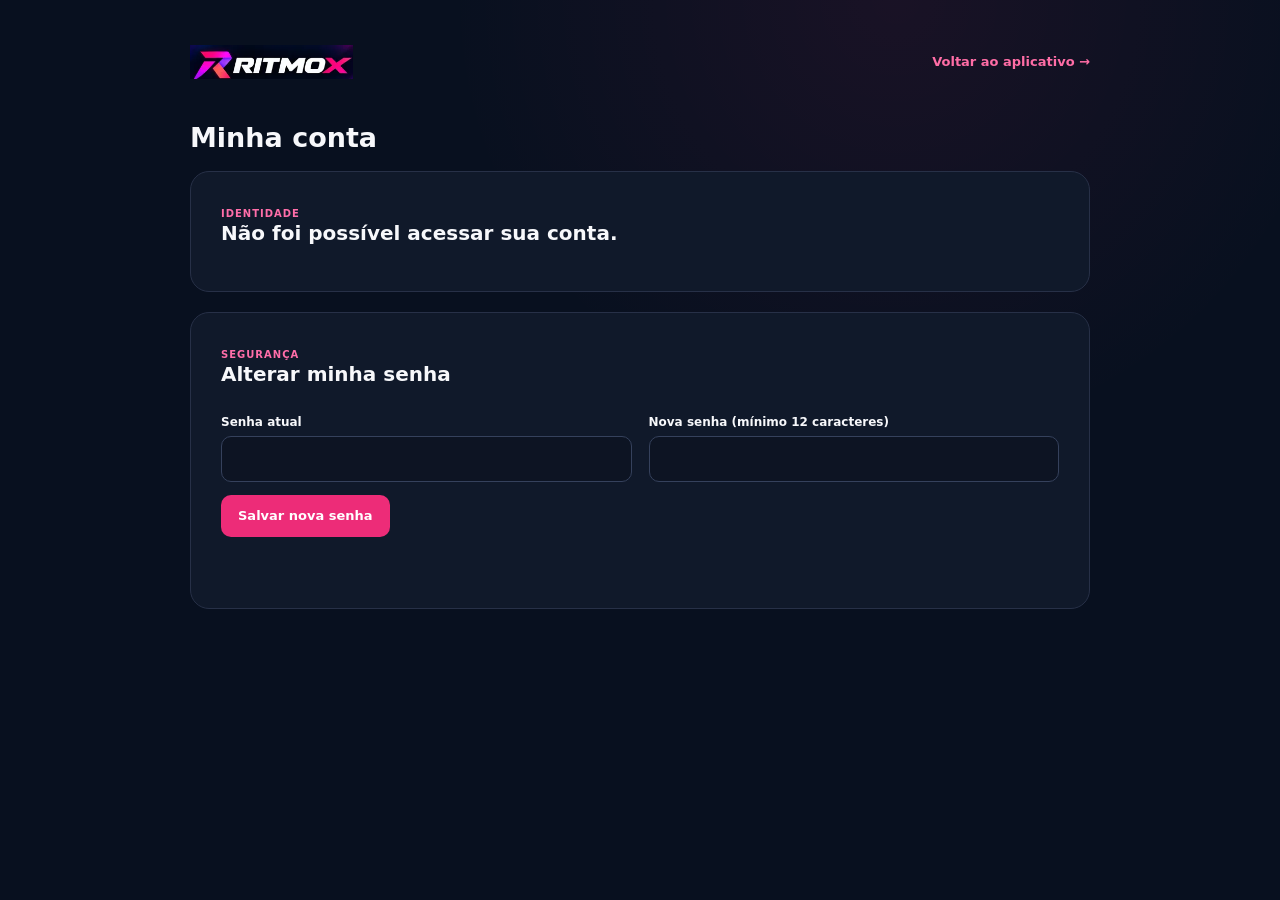
==== static/account.html @ 094fb9ff "feat(ui): gerenciamento de usuários e troca de senha para RITMOX" ====
<!doctype html>
<html lang="pt-BR">
<head>
  <meta charset="utf-8"><meta name="viewport" content="width=device-width,initial-scale=1">
  <meta name="robots" content="noindex,nofollow"><meta name="theme-color" content="#08101f">
  <title>RITMOX | Minha conta</title>
  <link rel="icon" href="/static/assets/validated/ritmox-r-favicon.png" type="image/png">
  <style>
    :root{font-family:Inter,system-ui,sans-serif;color:#f7f8fb;background:#08101f;color-scheme:dark}
    *{box-sizing:border-box}body{margin:0;padding:clamp(15px,4vw,45px);background:radial-gradient(circle at 70% 0%,rgba(255,45,122,.07),transparent 40%)}
    main{max-width:900px;margin:0 auto}.top{display:flex;justify-content:space-between;align-items:center;gap:14px;padding-bottom:25px}
    .logo{width:163px;max-width:50%;height:auto}.back{color:#ff6da6;text-decoration:none;font-size:13px;font-weight:700}
    .card{background:#10192a;border:1px solid #273047;border-radius:19px;padding:clamp(20px,3vw,30px);margin:0 0 20px}
    h1{font-size:27px}h2{font-size:20px;margin-top:0}h3{font-size:15px}
    p,.muted{color:#9daabe;line-height:1.6;font-size:13px}
    .group{display:grid;grid-template-columns:1fr 1fr;gap:17px}
    label{display:block;font-size:12px;font-weight:700;margin:12px 0 7px}
    input{width:100%;border-radius:10px;border:1px solid #35415c;background:#0d1423;color:white;padding:12px 13px;min-height:46px;font:inherit}
    button{border:0;background:#ed2c78;border-radius:10px;min-height:42px;padding:10px 17px;color:white;font:inherit;font-size:13px;font-weight:750;cursor:pointer;margin-top:13px}
    button:disabled{opacity:.6;cursor:wait}.danger{background:#58273c}.tag{font-size:10px;letter-spacing:1px;font-weight:850;color:#ff6ea9}
    .row{display:flex;align-items:center;justify-content:space-between;gap:12px;border-top:1px solid #29334a;padding:12px 0}.row:first-child{border-top:0}
    .row strong{display:block;font-size:13px}.row small{font-size:11px;color:#abb8c9}
    .msg{min-height:18px;color:#ff89b3;font-size:12px;margin-top:11px}.ok{color:#7de9b2}
    @media(max-width:640px){.group{grid-template-columns:1fr}h1{font-size:23px}.row{align-items:flex-start}}
  </style>
</head>
<body>
<main>
  <div class="top"><img class="logo" src="/static/assets/validated/ritmox-logo.webp" alt="RITMOX"><a class="back" href="/">Voltar ao aplicativo →</a></div>
  <h1>Minha conta</h1>
  <section class="card">
    <span class="tag">IDENTIDADE</span>
    <h2 id="me-name">Carregando...</h2>
    <p id="me-email"></p>
  </section>
  <section class="card">
    <span class="tag">SEGURANÇA</span>
    <h2>Alterar minha senha</h2>
    <form id="password-form">
      <div class="group">
        <div><label for="current-password">Senha atual</label><input id="current-password" type="password" autocomplete="current-password" required></div>
        <div><label for="new-password">Nova senha (mínimo 12 caracteres)</label><input id="new-password" type="password" minlength="12" autocomplete="new-password" required></div>
      </div>
      <button type="submit">Salvar nova senha</button>
      <p class="msg" id="password-message" role="status"></p>
    </form>
  </section>
  <section id="admin" hidden>
    <section class="card">
      <span class="tag">ADMINISTRAÇÃO</span>
      <h2>Gerenciar usuários</h2>
      <p>Cadastre o acesso de cada aluno. Cada conta terá perfil, histórico de treinos e anamnese totalmente separados.</p>
      <div id="users"></div>
    </section>
    <section class="card">
      <span class="tag">NOVO USUÁRIO</span>
      <h2>Cadastrar acesso</h2>
      <form id="user-form">
        <div class="group">
          <div><label for="user-name">Nome</label><input id="user-name" required minlength="2" maxlength="160" placeholder="Nome completo"></div>
          <div><label for="user-email">E-mail</label><input id="user-email" type="email" required maxlength="220" placeholder="aluno@exemplo.com"></div>
        </div>
        <label for="user-password">Senha inicial (mínimo 12 caracteres)</label>
        <input id="user-password" type="password" minlength="12" required autocomplete="new-password">
        <p>Informe a senha inicial ao usuário por um canal privado. Ele poderá alterá-la depois do primeiro acesso.</p>
        <button type="submit">Criar usuário</button>
        <p class="msg" id="user-message" role="status"></p>
      </form>
    </section>
  </section>
</main>
<script>
  let csrf="", me=null;
  const $=id=>document.getElementById(id);
  const escapeText=value=>String(value??"");
  async function api(path,method="GET",body=null){
    const headers={"Content-Type":"application/json"};
    if(method!=="GET")headers["X-CSRF-Token"]=csrf;
    const res=await fetch(path,{method,credentials:"same-origin",cache:"no-store",headers,body:body===null?undefined:JSON.stringify(body)});
    if(res.status===401){location.replace("/login");throw Error("Sessão expirada");}
    const data=await res.json().catch(()=>({}));
    if(!res.ok)throw Error(data.detail||"Não foi possível concluir a operação.");
    return data;
  }
  async function loadUsers(){
    const users=await api("/api/auth/users");
    $("users").replaceChildren();
    for(const user of users){
      const row=document.createElement("div");row.className="row";
      const info=document.createElement("div");
      const title=document.createElement("strong");title.textContent=user.name;
      const detail=document.createElement("small");detail.textContent=user.email+" · "+(user.active?"Ativo":"Desativado")+(user.is_admin?" · Administrador":"");
      info.append(title,detail);row.append(info);
      if(user.active && !user.is_admin && user.id!==me.id){
        const button=document.createElement("button");button.className="danger";button.textContent="Desativar";
        button.onclick=async()=>{
          if(!confirm("Desativar o acesso de "+user.name+"? Os dados serão preservados."))return;
          button.disabled=true;
          try{await api("/api/auth/users/"+user.id+"/disable","POST",{});await loadUsers();}
          catch(e){alert(e.message);button.disabled=false}
        };
        row.append(button);
      }
      $("users").append(row);
    }
  }
  $("password-form").addEventListener("submit",async event=>{
    event.preventDefault();
    const btn=event.target.querySelector("button"),msg=$("password-message");
    btn.disabled=true;msg.textContent="";msg.classList.remove("ok");
    try{
      await api("/api/auth/change-password","POST",{
        current_password:$("current-password").value,new_password:$("new-password").value
      });
      event.target.reset();msg.textContent="Senha atualizada.";msg.classList.add("ok");
    }catch(e){msg.textContent=e.message}finally{btn.disabled=false}
  });
  $("user-form").addEventListener("submit",async event=>{
    event.preventDefault();
    const btn=event.target.querySelector("button"),msg=$("user-message");
    btn.disabled=true;msg.textContent="";msg.classList.remove("ok");
    try{
      const user=await api("/api/auth/users","POST",{
        name:$("user-name").value,email:$("user-email").value,password:$("user-password").value
      });
      event.target.reset();msg.textContent="Usuário "+user.name+" cadastrado.";msg.classList.add("ok");
      await loadUsers();
    }catch(e){msg.textContent=e.message}finally{btn.disabled=false}
  });
  (async()=>{
    try{
      me=await api("/api/auth/me");csrf=me.csrf;
      $("me-name").textContent=me.name;
      $("me-email").textContent=me.email;
      if(me.is_admin){$("admin").hidden=false;await loadUsers();}
    }catch(e){$("me-name").textContent="Não foi possível acessar sua conta."}
  })();
</script>
</body>
</html>
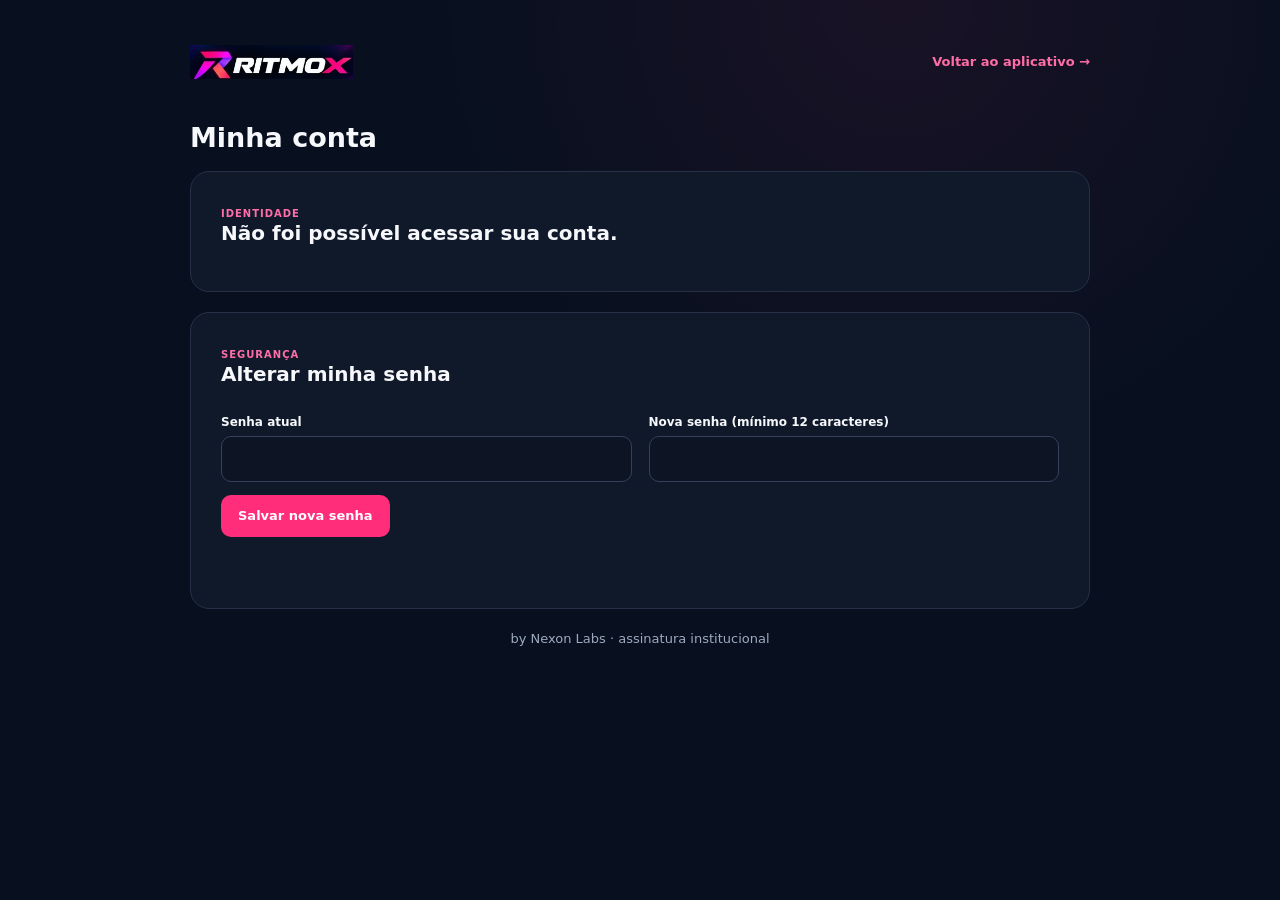
==== commit 9040f924: "feat(brand): aplicar cores e assets globais em static/account.html" ====
--- a/static/account.html
+++ b/static/account.html
@@ -6,6 +6,9 @@
   <title>RITMOX | Minha conta</title>
   <link rel="icon" href="/static/assets/validated/ritmox-r-favicon.png" type="image/png">
   <style>
+    :root{--ritmox-primary:#ff2d7a;--ritmox-secondary:#00e5ff}
+    .card button:not(.danger){background:var(--ritmox-primary)}
+    .tag,.back{color:var(--ritmox-primary)}
     :root{font-family:Inter,system-ui,sans-serif;color:#f7f8fb;background:#08101f;color-scheme:dark}
     *{box-sizing:border-box}body{margin:0;padding:clamp(15px,4vw,45px);background:radial-gradient(circle at 70% 0%,rgba(255,45,122,.07),transparent 40%)}
     main{max-width:900px;margin:0 auto}.top{display:flex;justify-content:space-between;align-items:center;gap:14px;padding-bottom:25px}
@@ -68,6 +71,7 @@
       </form>
     </section>
   </section>
+  <p class="muted" style="text-align:center;margin-bottom:25px">by Nexon Labs · assinatura institucional</p>
 </main>
 <script>
   let csrf="", me=null;
@@ -136,5 +140,6 @@
     }catch(e){$("me-name").textContent="Não foi possível acessar sua conta."}
   })();
 </script>
+  <script src="/static/brand.js?v=multiuser-brand-v1"></script>
 </body>
 </html>
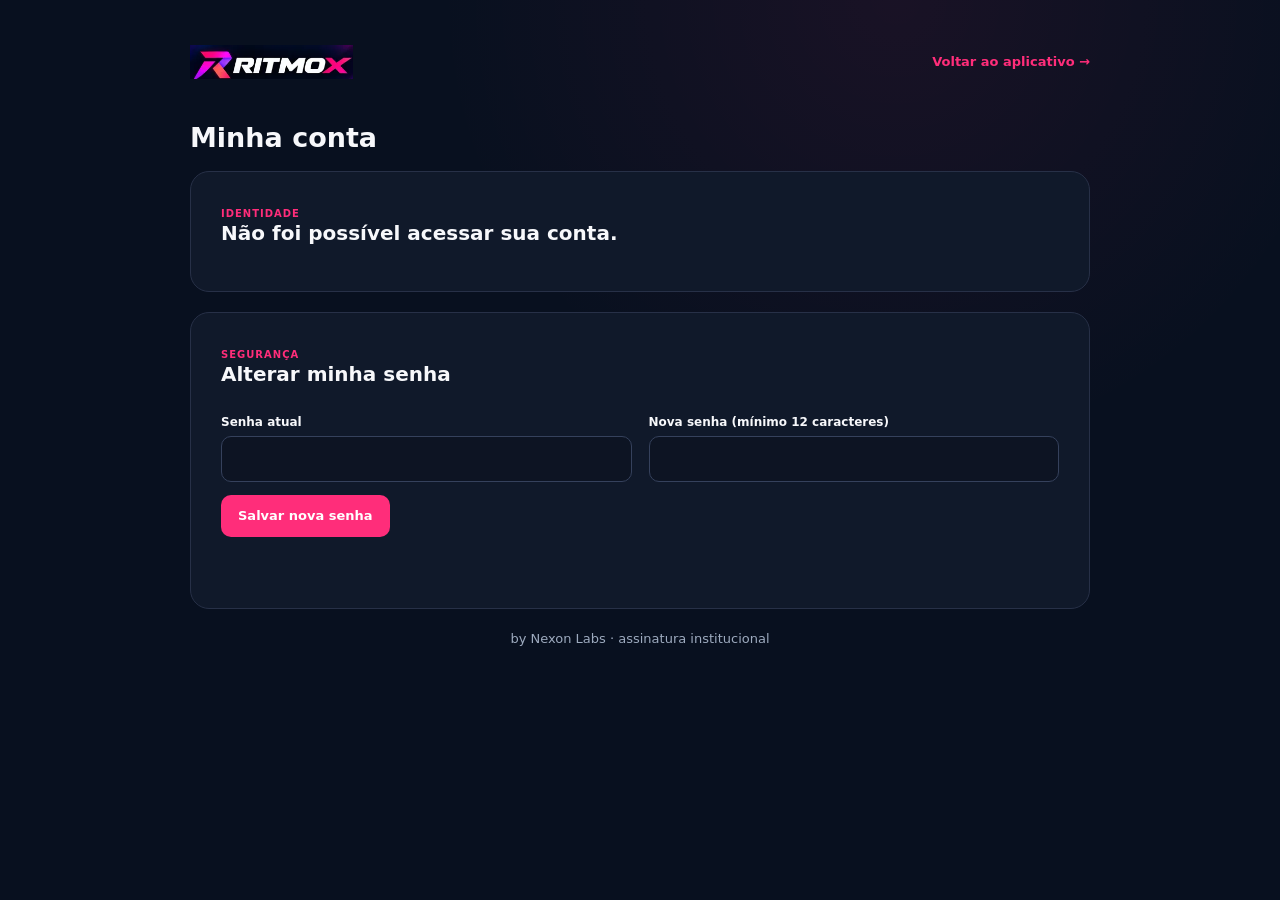
==== commit 4cd27adf: "fix(brand): garantir precedência das cores configuráveis" ====
--- a/static/account.html
+++ b/static/account.html
@@ -24,7 +24,20 @@
     .row{display:flex;align-items:center;justify-content:space-between;gap:12px;border-top:1px solid #29334a;padding:12px 0}.row:first-child{border-top:0}
     .row strong{display:block;font-size:13px}.row small{font-size:11px;color:#abb8c9}
     .msg{min-height:18px;color:#ff89b3;font-size:12px;margin-top:11px}.ok{color:#7de9b2}
+    select{width:100%;min-height:44px;border-radius:10px;border:1px solid #35415c;background:#0d1423;color:white;font:inherit;padding:8px}
+    input[type=color]{padding:4px;width:100%;height:47px}
+    input[type=file]{padding:10px 8px;font-size:12px}
+    input[type=checkbox]{width:17px;height:17px;min-height:0;accent-color:var(--ritmox-primary);flex:0 0 17px}
+    .tick{display:inline-flex;gap:8px;align-items:center;font-size:12px;margin:10px 16px 4px 0;color:#b7c6d8}
+    .row-checks{display:flex;gap:14px;flex-wrap:wrap;justify-content:flex-end;align-items:center}
+    .row-checks label{display:inline-flex;align-items:center;gap:8px;margin:0;font-size:12px;font-weight:500;color:#b5c4d6}
+    .row-checks input{margin:0}
+    .row small{display:block}
+    .row[aria-disabled=true]{opacity:.6}
+
     @media(max-width:640px){.group{grid-template-columns:1fr}h1{font-size:23px}.row{align-items:flex-start}}
+    .card button:not(.danger){background:var(--ritmox-primary)}
+    .tag,.back{color:var(--ritmox-primary)}
   </style>
 </head>
 <body>
@@ -70,6 +83,47 @@
         <p class="msg" id="user-message" role="status"></p>
       </form>
     </section>
+    <section class="card">
+      <span class="tag">ADMINISTRAÇÃO · MÓDULOS</span>
+      <h2>Módulos da plataforma</h2>
+      <p>Habilite ou oculte funcionalidades para toda a plataforma. Início e Perfil são essenciais e permanecem disponíveis.</p>
+      <div id="global-module-list"></div>
+      <p id="module-message" class="msg" role="status"></p>
+    </section>
+    <section class="card">
+      <span class="tag">ACESSOS INDIVIDUAIS</span>
+      <h2>Permissões por usuário</h2>
+      <p>Além das regras globais, defina quais módulos cada aluno poderá utilizar.</p>
+      <label for="module-user-select">Selecionar usuário</label>
+      <select id="module-user-select"><option value="">Selecione uma conta</option></select>
+      <div id="user-module-list"></div>
+      <p id="user-module-message" class="msg" role="status"></p>
+    </section>
+    <section class="card">
+      <span class="tag">ADMINISTRAÇÃO · IDENTIDADE VISUAL</span>
+      <h2>Personalização do RITMOX</h2>
+      <p>Altere as cores, a logo e o favicon para todos os usuários. A assinatura institucional <strong>by Nexon Labs</strong> é fixa e não pode ser removida.</p>
+      <form id="brand-form">
+        <div class="group">
+          <div><label for="brand-primary">Cor principal</label><input id="brand-primary" type="color" value="#ff2d7a"></div>
+          <div><label for="brand-secondary">Cor secundária</label><input id="brand-secondary" type="color" value="#00e5ff"></div>
+        </div>
+        <div class="group">
+          <div>
+            <label for="brand-logo">Logo do aplicativo (PNG ou WebP, até 350 KB)</label>
+            <input id="brand-logo" type="file" accept="image/png,image/webp">
+            <label class="tick"><input type="checkbox" id="remove-logo"> Restaurar logo padrão</label>
+          </div>
+          <div>
+            <label for="brand-favicon">Favicon (PNG ou WebP, até 350 KB)</label>
+            <input id="brand-favicon" type="file" accept="image/png,image/webp">
+            <label class="tick"><input type="checkbox" id="remove-favicon"> Restaurar favicon padrão</label>
+          </div>
+        </div>
+        <button type="submit">Salvar identidade visual</button>
+        <p id="brand-message" class="msg" role="status"></p>
+      </form>
+    </section>
   </section>
   <p class="muted" style="text-align:center;margin-bottom:25px">by Nexon Labs · assinatura institucional</p>
 </main>
@@ -89,6 +143,13 @@
   async function loadUsers(){
     const users=await api("/api/auth/users");
     $("users").replaceChildren();
+    const selector=$("module-user-select");
+    const selection=selector.value;
+    selector.replaceChildren(new Option("Selecione uma conta",""));
+    users.filter(user=>!user.is_admin).forEach(user=>{
+      selector.add(new Option(user.name+" · "+user.email,user.id));
+    });
+    if(users.some(user=>String(user.id)===selection))selector.value=selection;
     for(const user of users){
       const row=document.createElement("div");row.className="row";
       const info=document.createElement("div");
@@ -108,6 +169,117 @@
       $("users").append(row);
     }
   }
+  async function loadGlobalModules(){
+    const data=await api("/api/admin/modules");
+    const root=$("global-module-list");root.replaceChildren();
+    for(const item of data){
+      const row=document.createElement("div");row.className="row";
+      row.setAttribute("aria-disabled",String(item.required));
+      const info=document.createElement("div");
+      const title=document.createElement("strong");title.textContent=item.name;
+      const detail=document.createElement("small");
+      detail.textContent=item.required?"Módulo essencial · acesso permanente":"Configuração geral de todos os usuários";
+      info.append(title,detail);
+      const controls=document.createElement("div");controls.className="row-checks";
+      const active=makeToggle("Ativo",item.enabled,item.required);
+      const visible=makeToggle("Exibir",item.visible,item.required);
+      const save=async()=>{
+        active.disabled=true;visible.disabled=true;
+        const msg=$("module-message");
+        try{
+          await api("/api/admin/modules/"+item.key,"PUT",{
+            enabled:active.checked,visible:visible.checked
+          });
+          msg.textContent="Configuração de "+item.name+" atualizada.";msg.classList.add("ok");
+        }catch(error){
+          msg.textContent=error.message;msg.classList.remove("ok");
+        }finally{await loadGlobalModules();}
+      };
+      active.addEventListener("change",save);
+      visible.addEventListener("change",save);
+      controls.append(makeToggleLabel("Ativo",active),makeToggleLabel("Menu",visible));
+      row.append(info,controls);root.append(row);
+    }
+  }
+  function makeToggle(label,checked,disabled=false){
+    const input=document.createElement("input");
+    input.type="checkbox";input.checked=checked;input.disabled=disabled;
+    input.setAttribute("aria-label",label);
+    return input;
+  }
+  function makeToggleLabel(text,control){
+    const label=document.createElement("label");
+    const name=document.createElement("span");name.textContent=text;
+    label.append(control,name);
+    return label;
+  }
+  async function loadUserModules(){
+    const userId=$("module-user-select").value;
+    const root=$("user-module-list");root.replaceChildren();
+    if(!userId)return;
+    const entries=await api("/api/admin/users/"+encodeURIComponent(userId)+"/modules");
+    for(const entry of entries){
+      const row=document.createElement("div");row.className="row";
+      const info=document.createElement("div");
+      const title=document.createElement("strong");title.textContent=entry.name;
+      const note=document.createElement("small");
+      note.textContent=entry.required?"Módulo obrigatório":!entry.enabled?"Bloqueado globalmente":"Permissão individual";
+      info.append(title,note);
+      const control=makeToggle("Permitir "+entry.name,entry.allowed,entry.required);
+      control.addEventListener("change",async()=>{
+        control.disabled=true;
+        const msg=$("user-module-message");
+        try{
+          await api("/api/admin/users/"+encodeURIComponent(userId)+"/modules/"+entry.key,"PUT",{
+            allowed:control.checked
+          });
+          msg.textContent="Permissão de "+entry.name+" salva.";msg.classList.add("ok");
+        }catch(error){msg.textContent=error.message;msg.classList.remove("ok");}
+        finally{await loadUserModules();}
+      });
+      row.append(info,makeToggleLabel("Permitir",control));root.append(row);
+    }
+  }
+  $("module-user-select").addEventListener("change",loadUserModules);
+  let currentBrand={logo_data:"",favicon_data:""};
+  async function loadBrand(){
+    currentBrand=await api("/api/admin/brand");
+    $("brand-primary").value=currentBrand.primary_color;
+    $("brand-secondary").value=currentBrand.secondary_color;
+  }
+  function readImage(file){
+    if(!file)return Promise.resolve("");
+    if(!["image/png","image/webp"].includes(file.type))
+      return Promise.reject(Error("Envie uma imagem PNG ou WebP."));
+    if(file.size>350000)
+      return Promise.reject(Error("Imagem muito grande. Limite de 350 KB."));
+    return new Promise((resolve,reject)=>{
+      const reader=new FileReader();
+      reader.onload=()=>resolve(String(reader.result||""));
+      reader.onerror=()=>reject(Error("Não foi possível ler a imagem."));
+      reader.readAsDataURL(file);
+    });
+  }
+  $("brand-form").addEventListener("submit",async event=>{
+    event.preventDefault();
+    const btn=event.target.querySelector("button"),msg=$("brand-message");
+    btn.disabled=true;msg.textContent="";msg.classList.remove("ok");
+    try{
+      const logoFile=$("brand-logo").files[0];
+      const faviconFile=$("brand-favicon").files[0];
+      const logo=$("remove-logo").checked?"":logoFile?await readImage(logoFile):currentBrand.logo_data;
+      const icon=$("remove-favicon").checked?"":faviconFile?await readImage(faviconFile):currentBrand.favicon_data;
+      await api("/api/admin/brand","PUT",{
+        primary_color:$("brand-primary").value,
+        secondary_color:$("brand-secondary").value,
+        logo_data:logo,
+        favicon_data:icon,
+      });
+      event.target.reset();
+      await loadBrand();
+      msg.textContent="Identidade visual atualizada. Atualize as páginas dos usuários para visualizar.";msg.classList.add("ok");
+    }catch(error){msg.textContent=error.message;}finally{btn.disabled=false}
+  });
   $("password-form").addEventListener("submit",async event=>{
     event.preventDefault();
     const btn=event.target.querySelector("button"),msg=$("password-message");
@@ -129,6 +301,7 @@
       });
       event.target.reset();msg.textContent="Usuário "+user.name+" cadastrado.";msg.classList.add("ok");
       await loadUsers();
+      await loadUserModules();
     }catch(e){msg.textContent=e.message}finally{btn.disabled=false}
   });
   (async()=>{
@@ -136,7 +309,10 @@
       me=await api("/api/auth/me");csrf=me.csrf;
       $("me-name").textContent=me.name;
       $("me-email").textContent=me.email;
-      if(me.is_admin){$("admin").hidden=false;await loadUsers();}
+      if(me.is_admin){
+        $("admin").hidden=false;
+        await Promise.all([loadUsers(),loadGlobalModules(),loadBrand()]);
+      }
     }catch(e){$("me-name").textContent="Não foi possível acessar sua conta."}
   })();
 </script>
